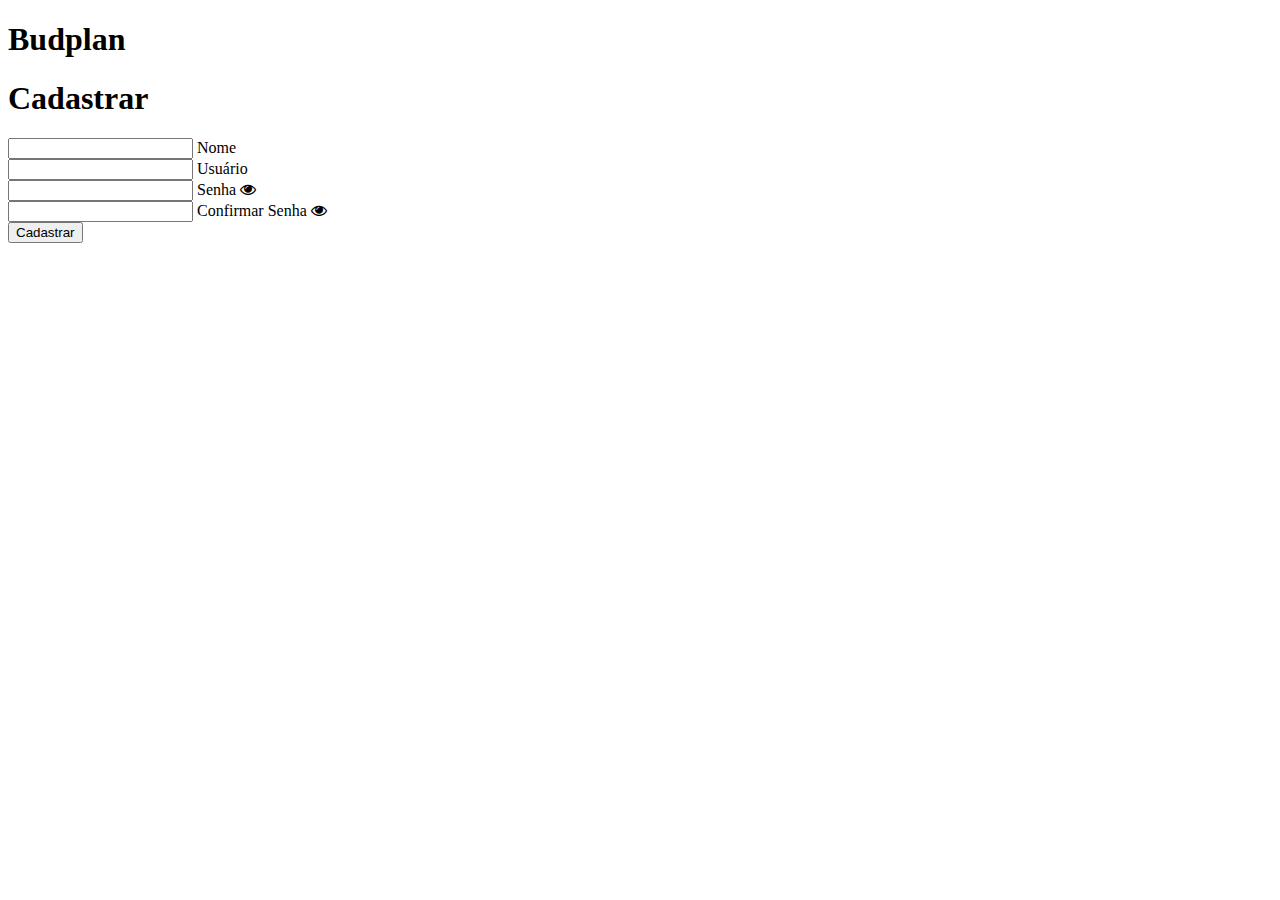
==== src/pages/CadastroLogin.html @ b180e1ec "Update CadastroLogin.html" ====
<!DOCTYPE html>
<html lang="pt-br">
<head>
    <meta charset="UTF-8">
    <meta http-equiv="X-UA-Compatible" content="IE=edge">
    <meta name="viewport" content="width=device-width, initial-scale=1.0">
    <link
      rel="stylesheet"
      href="https://stackpath.bootstrapcdn.com/font-awesome/4.7.0/css/font-awesome.min.css"
    />
    <link rel="stylesheet" href="../css/signup.css"> 
    <title>Cadastro Login</title>
</head>
<body>

  <header class="cabecalho">
    <h1 class="titulo__principal">Budplan</h1>        
  </header>
  
    <div class="container">
        <div class="card">
          <h1>Cadastrar</h1>
  
          <div id="msgError"></div>
          <div id="msgSuccess"></div>
  
          <div class="label-float">
            <input type="text" id="nome" placeholder=" " required />
            <label id="labelNome" for="nome">Nome</label>
          </div>
  
          <div class="label-float">
            <input type="text" id="usuario" placeholder=" " required />
            <label id="labelUsuario" for="usuario">Usuário</label>
          </div>
  
          <div class="label-float">
            <input type="password" id="senha" placeholder=" " required />
            <label id="labelSenha" for="senha">Senha</label>
            <i id="verSenha" class="fa fa-eye" aria-hidden="true"></i>
          </div>
  
          <div class="label-float">
            <input type="password" id="confirmSenha" placeholder=" " required />
            <label id="labelConfirmSenha" for="confirmSenha"
              >Confirmar Senha</label
            >
            <i id="verConfirmSenha" class="fa fa-eye" aria-hidden="true"></i>
          </div>
  
          <div class="justify-center">
            <button onclick="cadastrar()">Cadastrar</button>
          </div>
        </div>
      </div>
  
      <script src="../js/singup.js"></script>
</body>
</html>
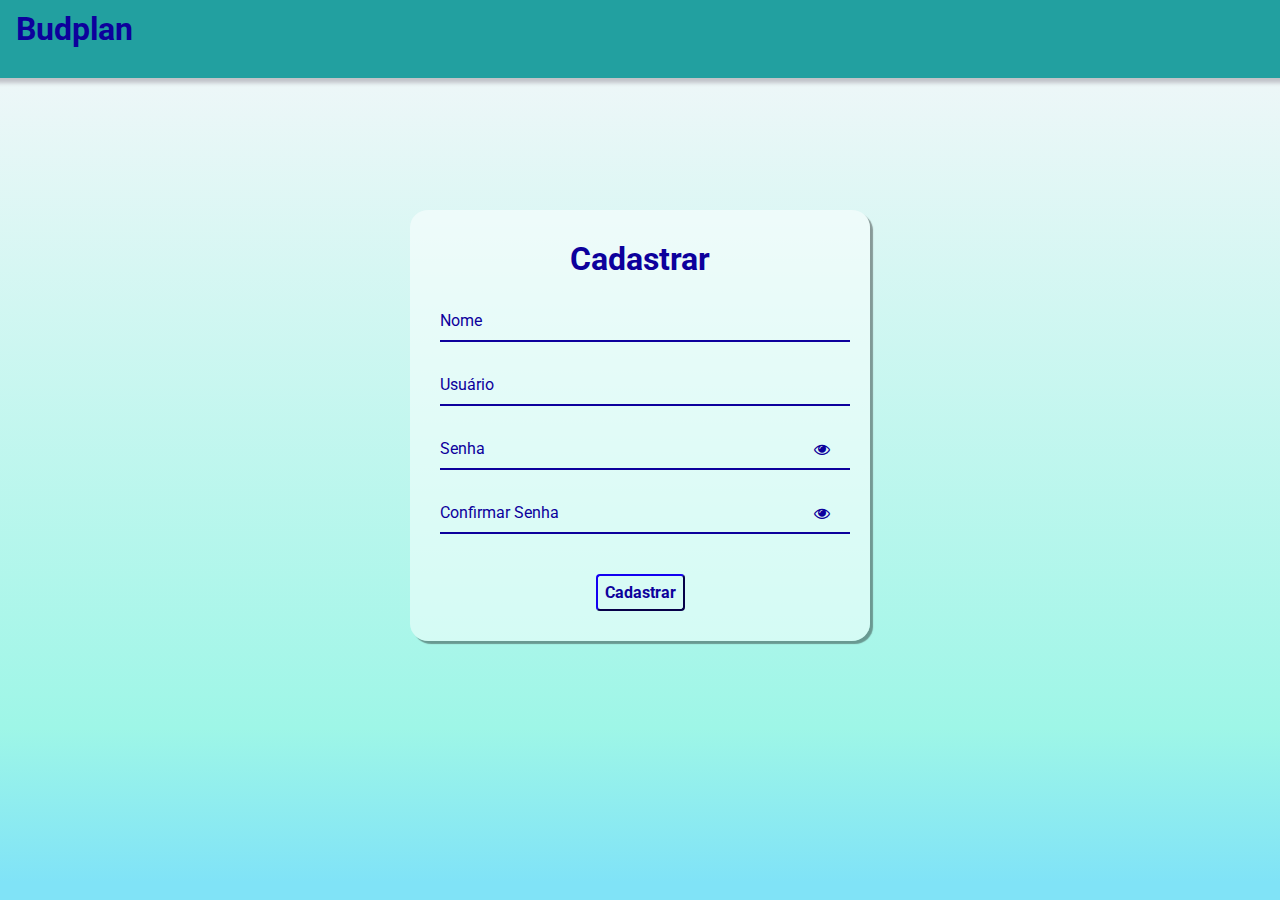
==== commit d406116a: "Update CadastroLogin.html" ====
--- a/src/pages/CadastroLogin.html
+++ b/src/pages/CadastroLogin.html
@@ -8,7 +8,7 @@
       rel="stylesheet"
       href="https://stackpath.bootstrapcdn.com/font-awesome/4.7.0/css/font-awesome.min.css"
     />
-    <link rel="stylesheet" href="../css/signup.css"> 
+    <link rel="stylesheet" href="../styles/CadastroLogin.css"> 
     <title>Cadastro Login</title>
 </head>
 <body>
@@ -54,6 +54,6 @@
         </div>
       </div>
   
-      <script src="../js/singup.js"></script>
+      <script src="../script/CadastroLogin.js"></script>
 </body>
 </html>
--- a/src/styles/CadastroLogin.css
+++ b/src/styles/CadastroLogin.css
@@ -0,0 +1,160 @@
+@import url('https://fonts.googleapis.com/css2?family=Roboto:ital,wght@0,100;0,300;0,400;0,500;0,700;0,900;1,100;1,300;1,400;1,500;1,700;1,900&display=swap');
+
+* {
+  margin: 0;
+  padding: 0;
+  font-family: 'Roboto', sans-serif;
+}
+
+body {
+  width: 100vw;
+  height: 100vh;
+  display: flex;
+  flex-direction: column;
+  align-items: center;
+  justify-content: flex-start;
+  background: linear-gradient(180deg, rgba(2,0,36,1) 0%, rgba(247,247,250,1) 0%, rgba(158,246,231,1) 81%, rgba(128,227,247,1) 98%);
+}
+
+/*body {
+  background-image: url("../images/TelaCadastro.jpg");
+  background-repeat: no-repeat;
+  background-size: cover;
+  background-attachment: fixed  
+}*/
+
+
+.cabecalho {
+  border: 1px solid rgb(34, 160, 160);
+  background-color: rgb(34, 160, 160);
+  box-shadow: 4px 5px 4px rgb(193, 195, 200);
+  height: 4.75rem;
+  display: flex;
+  align-items: center;
+  justify-content: space-between;
+  padding-left: 2rem;
+  margin-bottom: 2rem;
+  width: 100%;
+}
+
+.header {
+  min-height: 70px;
+  display: flex;
+  align-items: center;
+  justify-content: space-between;
+  margin: auto 12px;
+}
+
+.container {
+  display: flex;
+  justify-content: center;
+  width: 100%;
+  margin-top: 100px;
+}
+
+.card {
+  background-color: #ffffff80;
+  padding: 30px;
+  border-radius: 4%;
+  box-shadow: 3px 3px 1px 0px #00000060;
+  width: 400px;
+}
+
+h1{
+  text-align: center;
+  margin-bottom: 20px;
+  color: #0d009c
+}
+
+.label-float input{
+  width: 100%;
+  padding: 5px 5px;
+  display: inline-block;
+  border: 0;
+  border-bottom: 2px solid #0d009c;
+  background-color: transparent;
+  outline: none;
+  min-width: 180px;
+  font-size: 16px;
+  transition: all .3s ease-out;
+  border-radius: 0;
+  
+}
+
+.label-float{
+  position: relative;
+  padding-top: 13px;
+  margin-top: 5%;
+  margin-bottom: 5%;
+}
+
+.label-float input:focus{
+  border-bottom: 2px solid #4038a0;
+}
+
+.label-float label{
+  color: #0d009c;
+  pointer-event: none;
+  position: absolute;
+  top: 0;
+  left: 0;
+  margin-top: 13px;
+  transition: all .3s ease-out;
+}
+
+.label-float input:focus + label,
+.label-float input:valid + label{
+  font-size: 13px;
+  margin-top: 0;
+  color: #4038a0
+}
+
+button{
+  background-color: transparent;
+  border-color: #0d009c;
+  color: #0d009c;
+  padding: 7px;
+  font-weight: bold;
+  font-size: 12pt;
+  margin-top: 20px;
+  border-radius: 4px;
+  cursor: pointer;
+  outline: none;
+  transition: all .4s ease-out;
+}
+
+button:hover{
+  background-color: #0d009c;
+  color: #fff;
+}
+
+.justify-center{
+  display: flex;
+  justify-content: center;
+}
+
+.fa-eye{
+  position: absolute;
+  top: 15px;
+  right: 10px;
+  cursor: pointer;
+  color: #0d009c;
+}
+
+#msgError{
+  text-align: center;
+  color: #ff0000;
+  background-color: #ffbbbb;
+  padding: 10px;
+  border-radius: 4px;
+  display: none;
+}
+
+#msgSuccess{
+  text-align: center;
+  color: #00bb00;
+  background-color: #bbffbe;
+  padding: 10px;
+  border-radius: 4px;
+  display: none;
+}
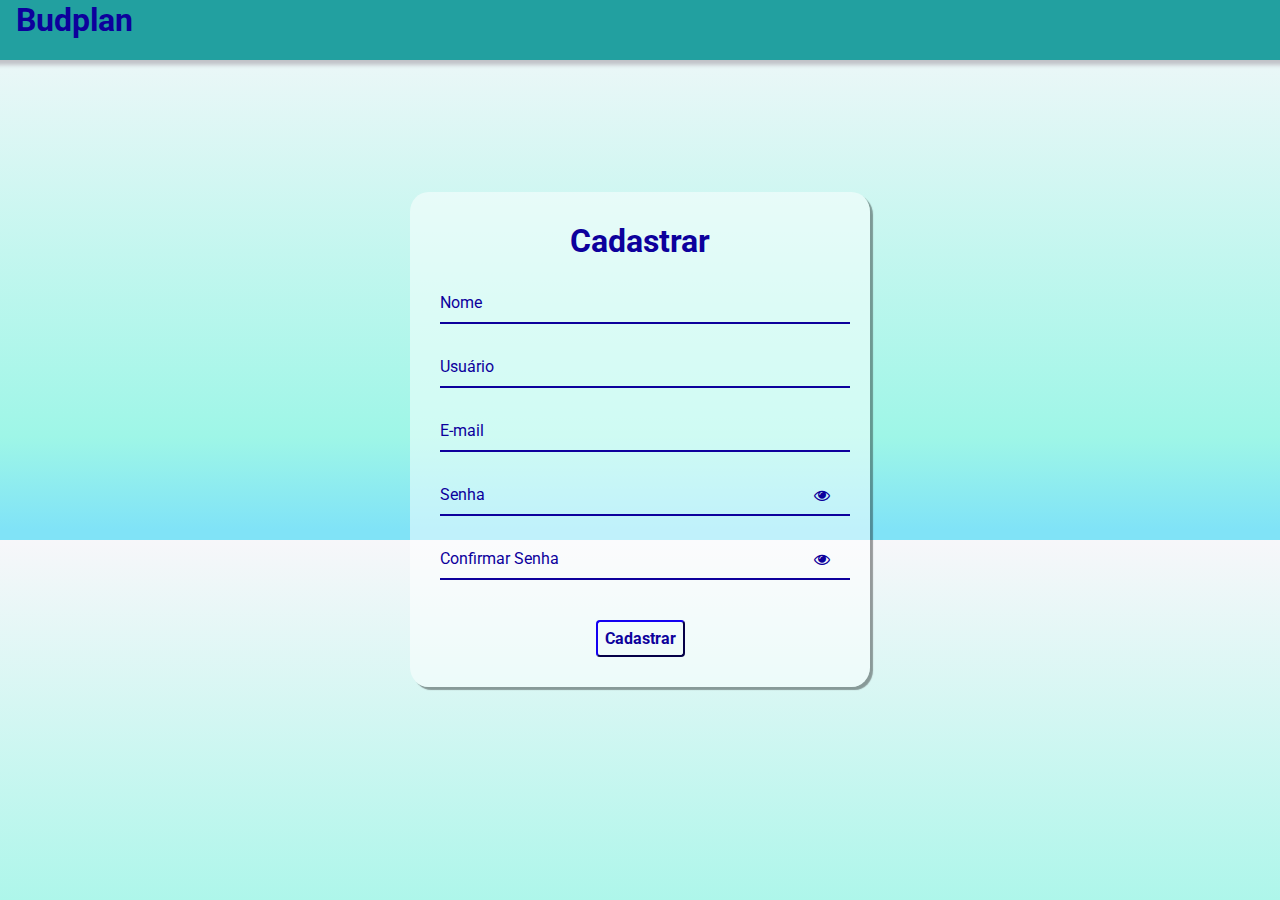
==== commit d4a11441: "Update CadastroLogin.html" ====
--- a/src/pages/CadastroLogin.html
+++ b/src/pages/CadastroLogin.html
@@ -33,6 +33,11 @@
             <input type="text" id="usuario" placeholder=" " required />
             <label id="labelUsuario" for="usuario">Usuário</label>
           </div>
+            
+            <div class="label-float">
+            <input type="text" id="email" placeholder=" " required />
+            <label id="labelEmail" for="email">E-mail</label>
+          </div>
   
           <div class="label-float">
             <input type="password" id="senha" placeholder=" " required />
--- a/src/styles/CadastroLogin.css
+++ b/src/styles/CadastroLogin.css
@@ -8,12 +8,13 @@
 
 body {
   width: 100vw;
-  height: 100vh;
+  height: 60vh;
   display: flex;
   flex-direction: column;
   align-items: center;
   justify-content: flex-start;
   background: linear-gradient(180deg, rgba(2,0,36,1) 0%, rgba(247,247,250,1) 0%, rgba(158,246,231,1) 81%, rgba(128,227,247,1) 98%);
+  overflow: hidden;
 }
 
 /*body {
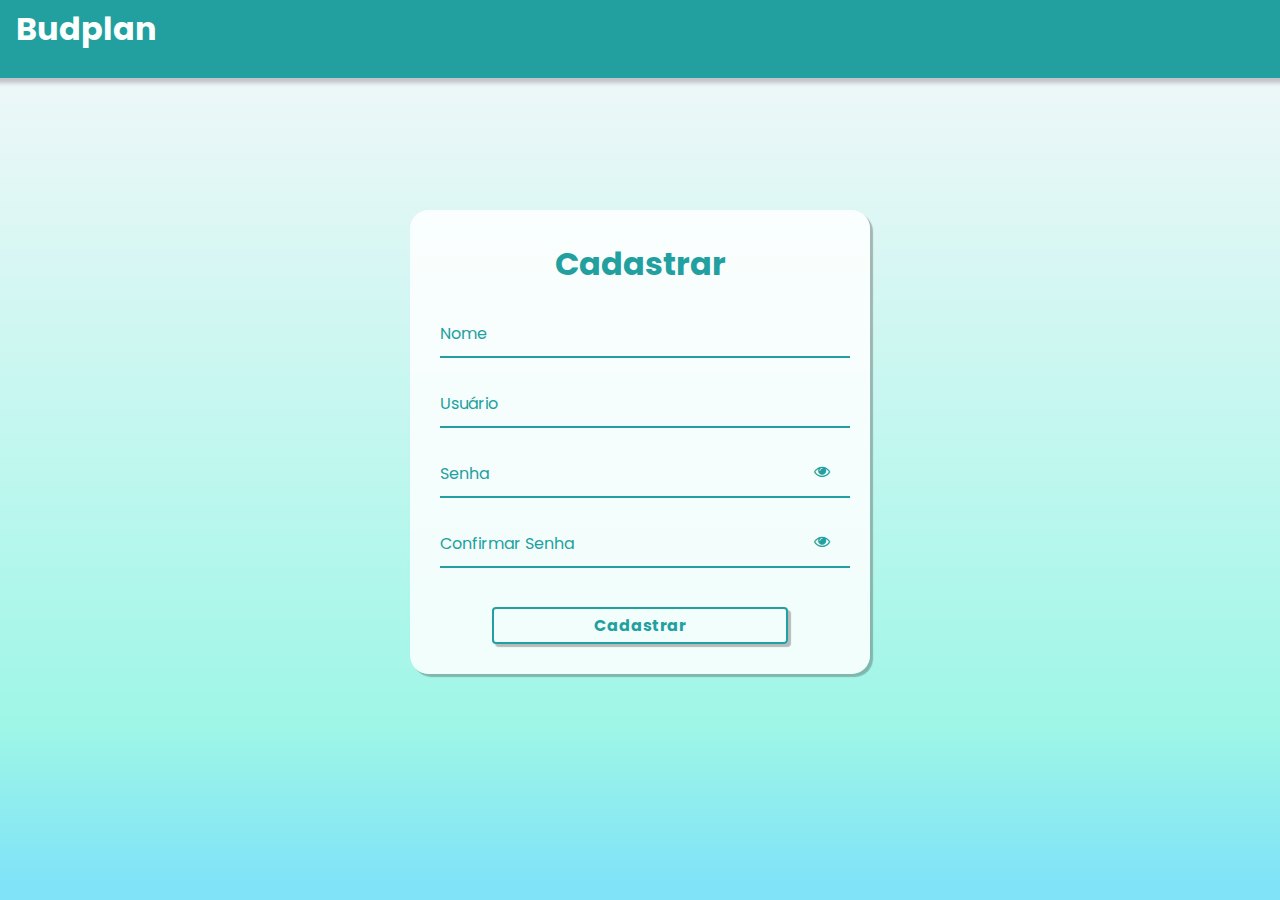
==== commit 9d86afc9: "Update CadastroLogin.html" ====
--- a/src/pages/CadastroLogin.html
+++ b/src/pages/CadastroLogin.html
@@ -33,11 +33,6 @@
             <input type="text" id="usuario" placeholder=" " required />
             <label id="labelUsuario" for="usuario">Usuário</label>
           </div>
-            
-            <div class="label-float">
-            <input type="text" id="email" placeholder=" " required />
-            <label id="labelEmail" for="email">E-mail</label>
-          </div>
   
           <div class="label-float">
             <input type="password" id="senha" placeholder=" " required />
@@ -54,7 +49,7 @@
           </div>
   
           <div class="justify-center">
-            <button onclick="cadastrar()">Cadastrar</button>
+            <a href="../pages/Login.html"><button onclick="cadastrar()">Cadastrar</button></a>
           </div>
         </div>
       </div>
--- a/src/styles/CadastroLogin.css
+++ b/src/styles/CadastroLogin.css
@@ -1,14 +1,14 @@
-@import url('https://fonts.googleapis.com/css2?family=Roboto:ital,wght@0,100;0,300;0,400;0,500;0,700;0,900;1,100;1,300;1,400;1,500;1,700;1,900&display=swap');
+@import url('https://fonts.googleapis.com/css2?family=Poppins:wght@200;300;400;500;700&family=Roboto:wght@100;300;400;500;700;900&family=Source+Sans+Pro:wght@200;300;400;600;700;900&display=swap');
 
 * {
   margin: 0;
   padding: 0;
-  font-family: 'Roboto', sans-serif;
+  font-family: 'Poppins', sans-serif;
 }
 
 body {
   width: 100vw;
-  height: 60vh;
+  height: 100vh;
   display: flex;
   flex-direction: column;
   align-items: center;
@@ -54,17 +54,19 @@
 }
 
 .card {
-  background-color: #ffffff80;
+  background-color: #ffffffd6;
   padding: 30px;
   border-radius: 4%;
-  box-shadow: 3px 3px 1px 0px #00000060;
+  box-shadow: 3px 3px 1px 0px #38373754;
   width: 400px;
+  text-align: center;
+  color: rgb(34, 160, 160);
 }
 
-h1{
+header > h1{
   text-align: center;
   margin-bottom: 20px;
-  color: #0d009c
+  color: #fbfffe;
 }
 
 .label-float input{
@@ -72,7 +74,7 @@
   padding: 5px 5px;
   display: inline-block;
   border: 0;
-  border-bottom: 2px solid #0d009c;
+  border-bottom: 2px solid rgb(34, 160, 160);
   background-color: transparent;
   outline: none;
   min-width: 180px;
@@ -90,11 +92,11 @@
 }
 
 .label-float input:focus{
-  border-bottom: 2px solid #4038a0;
+  border-bottom: 2px solid #0c7e2e;
 }
 
 .label-float label{
-  color: #0d009c;
+  color: rgb(34, 160, 160);
   pointer-event: none;
   position: absolute;
   top: 0;
@@ -107,25 +109,27 @@
 .label-float input:valid + label{
   font-size: 13px;
   margin-top: 0;
-  color: #4038a0
+  color: rgb(34, 160, 160);
 }
 
 button{
-  background-color: transparent;
-  border-color: #0d009c;
-  color: #0d009c;
-  padding: 7px;
+  padding: 4px 100px; 
+  font-size: 12pt;
   font-weight: bold;
-  font-size: 12pt;
-  margin-top: 20px;
   border-radius: 4px;
   cursor: pointer;
   outline: none;
   transition: all .4s ease-out;
+  box-shadow: 3px 3px 1px 0px #38373754;
+  background-color: transparent;
+  border: 2px solid rgb(34, 160, 160);
+  color: rgb(34, 160, 160);
+  margin-top: 1.2rem;
+  transition: all .4s ease-out;
 }
 
 button:hover{
-  background-color: #0d009c;
+  background-color: rgb(34, 160, 160);
   color: #fff;
 }
 
@@ -139,7 +143,7 @@
   top: 15px;
   right: 10px;
   cursor: pointer;
-  color: #0d009c;
+  color: rgb(34, 160, 160);
 }
 
 #msgError{
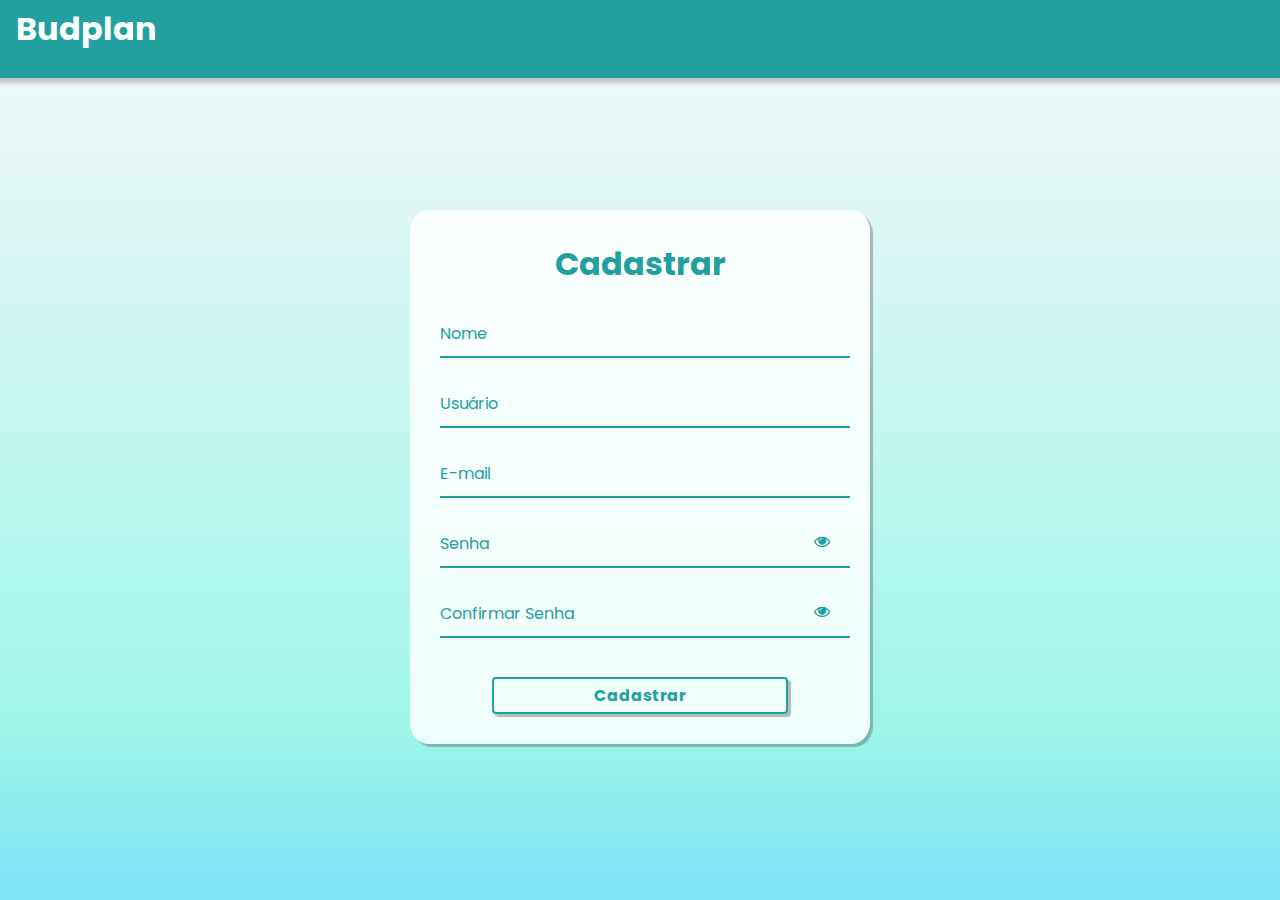
==== commit 95055ef7: "Update CadastroLogin.html" ====
--- a/src/pages/CadastroLogin.html
+++ b/src/pages/CadastroLogin.html
@@ -33,6 +33,11 @@
             <input type="text" id="usuario" placeholder=" " required />
             <label id="labelUsuario" for="usuario">Usuário</label>
           </div>
+            
+            <div class="label-float">
+            <input type="text" id="email" placeholder=" " required />
+            <label id="labelEmail" for="email">E-mail</label>
+          </div>
   
           <div class="label-float">
             <input type="password" id="senha" placeholder=" " required />
@@ -49,7 +54,7 @@
           </div>
   
           <div class="justify-center">
-            <a href="../pages/Login.html"><button onclick="cadastrar()">Cadastrar</button></a>
+           <a href="../pages/Login.html"><button onclick="cadastrar()">Cadastrar</button></a>
           </div>
         </div>
       </div>
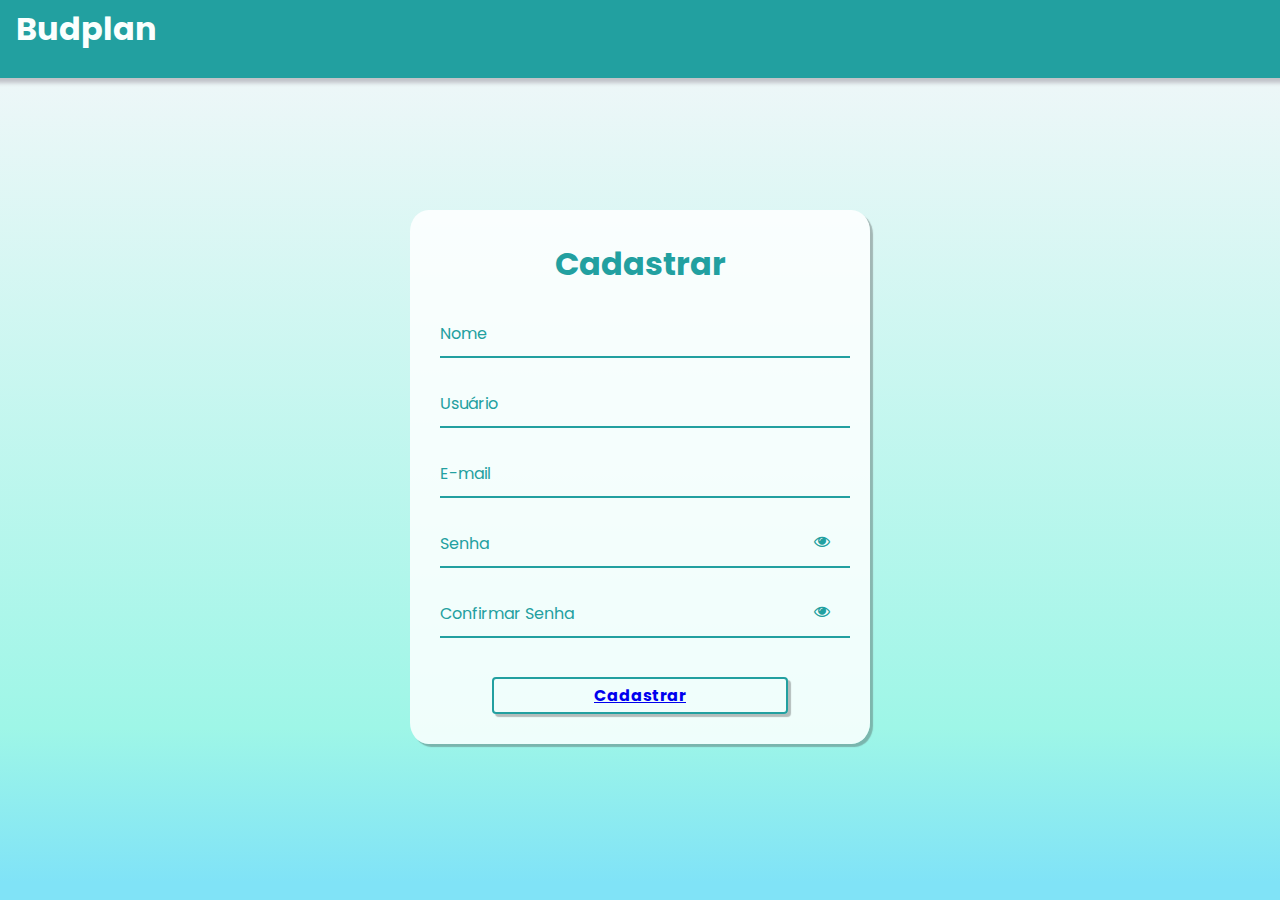
==== commit bc5d85b9: "Update CadastroLogin.html" ====
--- a/src/pages/CadastroLogin.html
+++ b/src/pages/CadastroLogin.html
@@ -54,7 +54,7 @@
           </div>
   
           <div class="justify-center">
-           <a href="../pages/Login.html"><button onclick="cadastrar()">Cadastrar</button></a>
+           <button onclick="cadastrar()"> <a href="../pages/Login.html"> Cadastrar</a></button>
           </div>
         </div>
       </div>
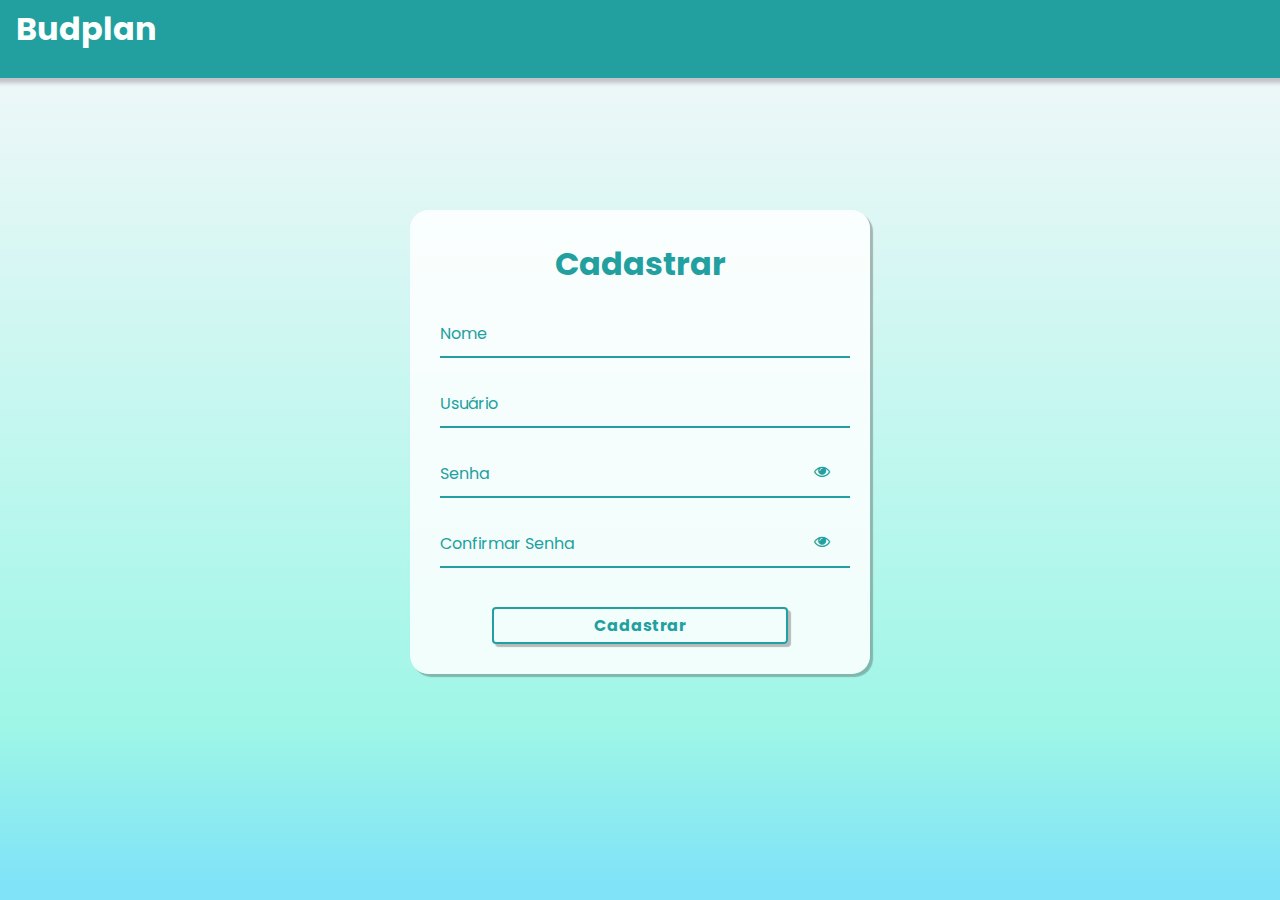
==== commit 4467dfdc: "Update CadastroLogin.html" ====
--- a/src/pages/CadastroLogin.html
+++ b/src/pages/CadastroLogin.html
@@ -33,11 +33,6 @@
             <input type="text" id="usuario" placeholder=" " required />
             <label id="labelUsuario" for="usuario">Usuário</label>
           </div>
-            
-            <div class="label-float">
-            <input type="text" id="email" placeholder=" " required />
-            <label id="labelEmail" for="email">E-mail</label>
-          </div>
   
           <div class="label-float">
             <input type="password" id="senha" placeholder=" " required />
@@ -54,7 +49,7 @@
           </div>
   
           <div class="justify-center">
-           <button onclick="cadastrar()"> <a href="../pages/Login.html"> Cadastrar</a></button>
+            <button onclick="cadastrar()">Cadastrar</button>
           </div>
         </div>
       </div>
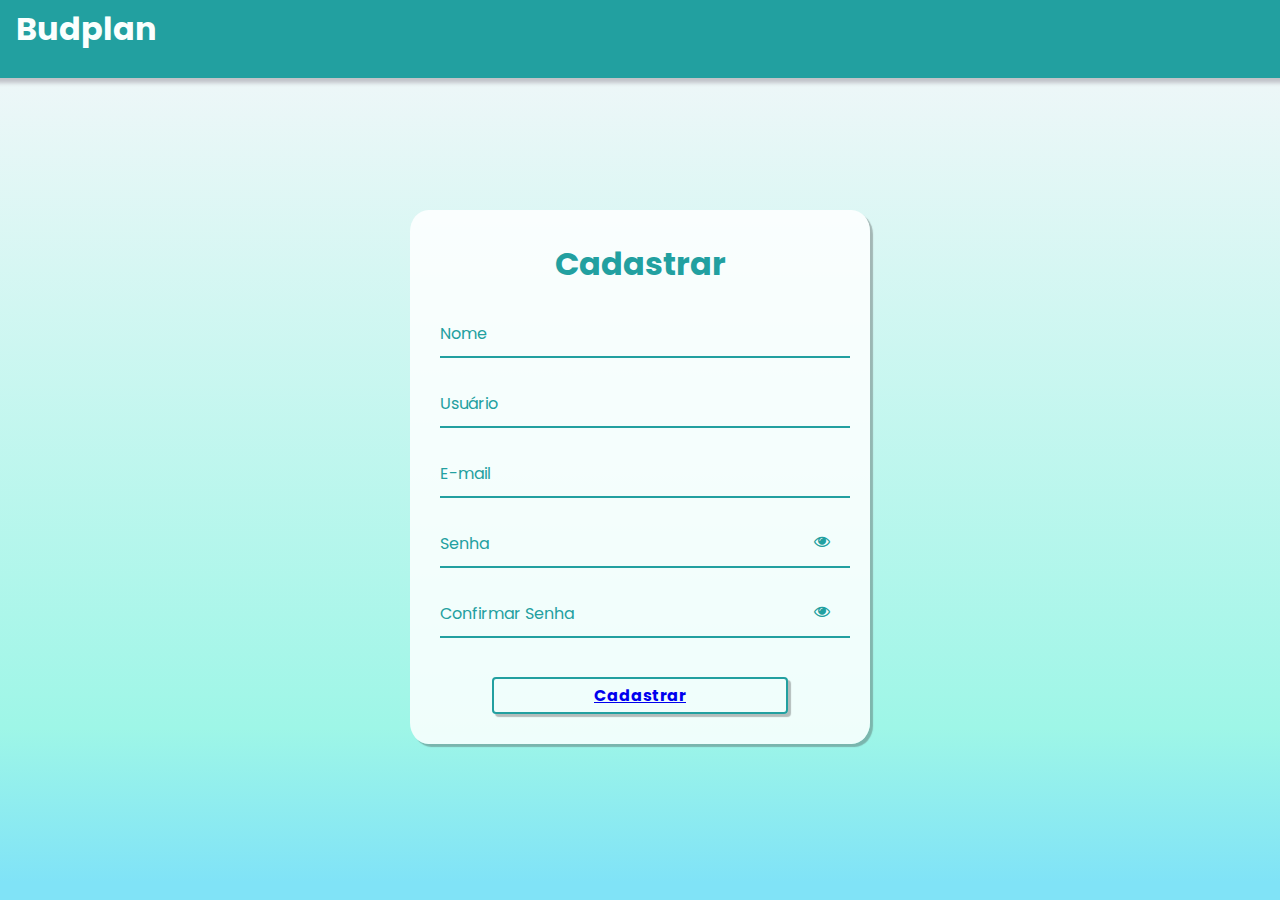
==== commit e9d28388: "Merge branch 'main' of https://github.com/ICEI-PUC-Minas-PMV-ADS/pmv-ads-2022-2-e1-proj-web-t7-plane" ====
--- a/src/pages/CadastroLogin.html
+++ b/src/pages/CadastroLogin.html
@@ -33,6 +33,11 @@
             <input type="text" id="usuario" placeholder=" " required />
             <label id="labelUsuario" for="usuario">Usuário</label>
           </div>
+            
+            <div class="label-float">
+            <input type="text" id="email" placeholder=" " required />
+            <label id="labelEmail" for="email">E-mail</label>
+          </div>
   
           <div class="label-float">
             <input type="password" id="senha" placeholder=" " required />
@@ -49,7 +54,7 @@
           </div>
   
           <div class="justify-center">
-            <button onclick="cadastrar()">Cadastrar</button>
+           <button onclick="cadastrar()"> <a href="../pages/Login.html"> Cadastrar</a></button>
           </div>
         </div>
       </div>
